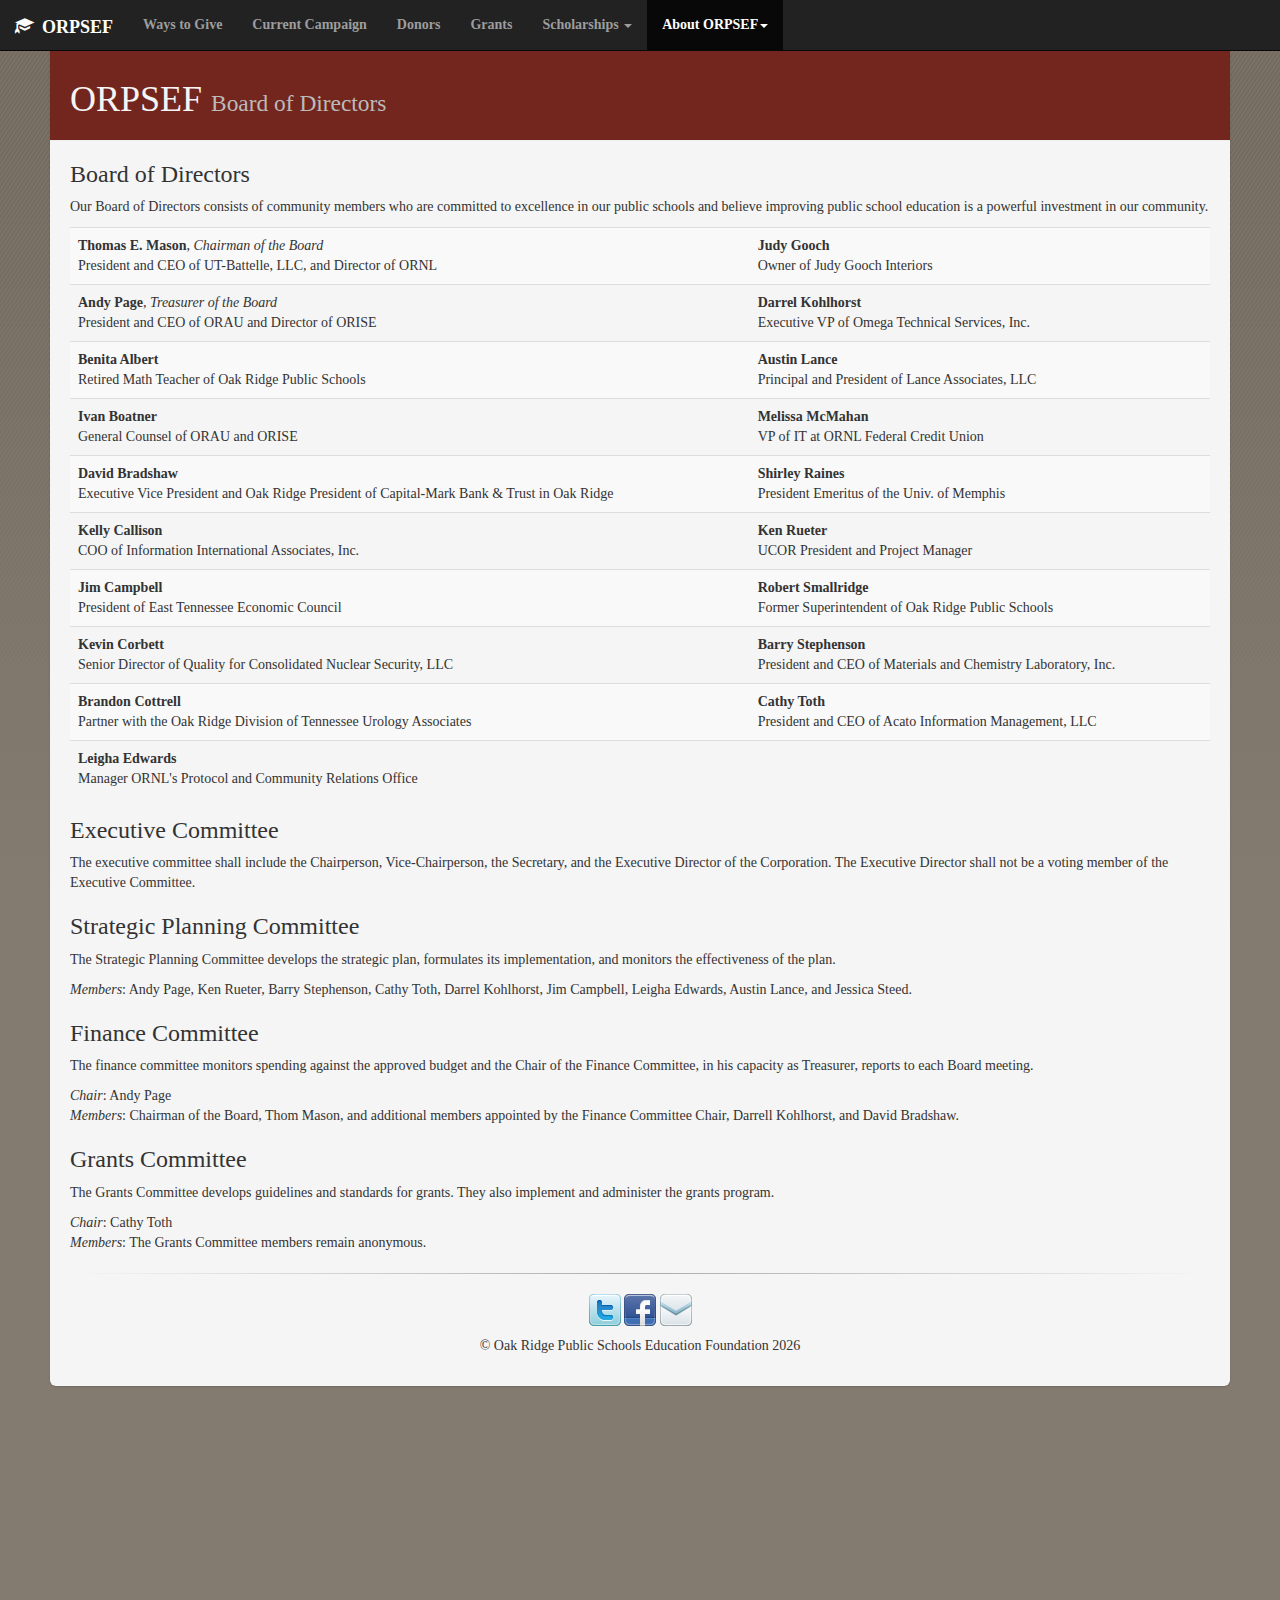
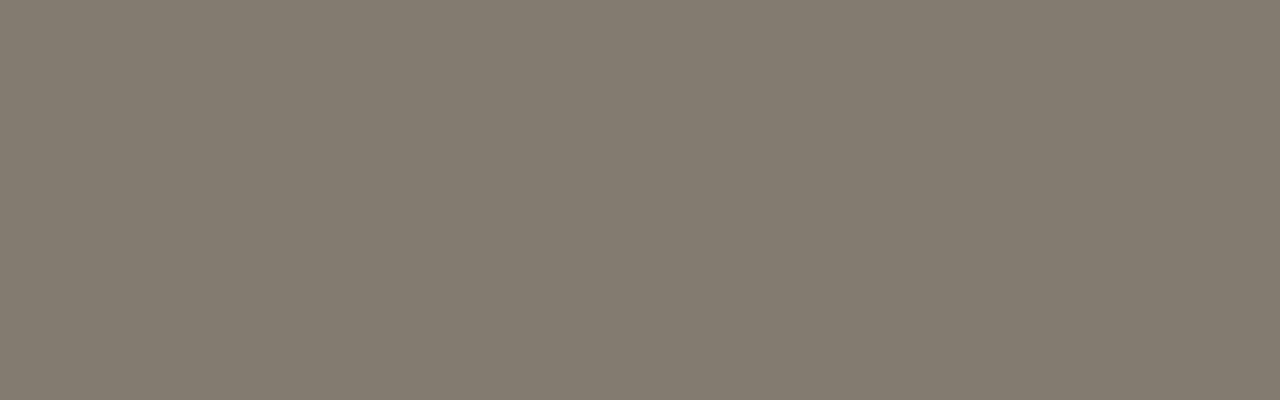
==== board.html @ eba59e6e "Updated board page" ====
<!DOCTYPE html>
<html lang="en">
  <head>
    <meta charset="utf-8">
    <title>ORPSEF.org | Board of Directors</title>
    <meta name="viewport" content="width=device-width, initial-scale=1.0">
    <meta name="description" content="Oak Ridge Public Schools Education Foundation Website">
    <meta name="author" content="Chad A. Steed">

    <!-- Le styles -->
    <link href="./css/bootstrap.css" rel="stylesheet">
    <link href="./css/csteed.css" rel="stylesheet">
    <style type="text/css">
      body {
        padding-top: 40px;
        min-height: 2000px;
        /*padding-bottom: 40px;*/
      }
    </style>
    <!--
    <link href="./css/bootstrap-responsive.css" rel="stylesheet">
     -->
    <!-- Le HTML5 shim, for IE6-8 support of HTML5 elements -->
    <!--[if lt IE 9]>
      <script src="http://html5shim.googlecode.com/svn/trunk/html5.js"></script>
    <![endif]-->

    <!-- Le fav and touch icons -->
    <link rel="shortcut icon" href="./favicon.ico">
  </head>

  <body>
    <!-- Fixed navbar -->
    <nav class="navbar navbar-inverse navbar-fixed-top">
      <div class="container-fluid">
        <div class="navbar-header">
          <button type="button" class="navbar-toggle collapsed" data-toggle="collapse" data-target="#navbar">
            <span class="sr-only">Toggle navigation</span>
            <span class="icon-bar"></span>
            <span class="icon-bar"></span>
            <span class="icon-bar"></span>
          </button>
          <a class="navbar-brand" href="./index.html"><span class="glyphicon glyphicon-education" aria-hidden="true"></span>&nbsp;&nbsp;ORPSEF</a>
        </div>

        <div id="navbar" class="navbar-collapse collapse" >
          <ul class="nav navbar-nav">
            <li><a href="./giving.html">Ways to Give</a></li>
            <li><a href="./campaign.html">Current Campaign</a></li>
            <li><a href="./donors.html">Donors</a></li>
            <li><a href="./grants.html">Grants</a></li>
            <li class="dropdown">
              <a href="#" class="dropdown-toggle" data-toggle="dropdown" role="button" aria-expanded="false">Scholarships <span class="caret"></span></a>
              <ul class="dropdown-menu" role="menu">
                <li><a href="./lawler_scholarship.html">Lawler Scholarship</a></li>
                <li><a href="./myrick_scholarship.html">Myrick Scholarship</a></li>
              </ul>
            </li>
            <li class="dropdown active">
              <a href="#" class="dropdown-toggle" data-toggle="dropdown" role="button" aria-expanded="false">About ORPSEF<span class="caret"></span></a>
              <ul class="dropdown-menu" role="menu">
                <li class="active"><a href="./board.html">Board of Directors</a></li>
                <li><a href="./mission.html">Our Mission</a></li>
                <li><a href="./history.html">Our History</a></li>
                <li><a href="./contact.html">Contact Us</a></li>
              </ul>
            </li>
          </ul>
        </div><!--/.nav-collapse -->
      </div>
    </nav>

    <div class="container">
      <div class="content">
        <div class="page-header">
          <h1>ORPSEF <small>Board of Directors</small></h1>
        </div>

        <h3>Board of Directors</h3>
        <p>Our Board of Directors consists of community members
          who are committed to excellence in our public schools and believe
          improving public school education is a powerful investment in our community.</p>

        <table class="table table-striped">
          <tbody>
            <tr>
              <td>
                <strong>Thomas E. Mason</strong>, <em>Chairman of the Board</em><br>
                President and CEO of UT-Battelle, LLC, and Director of ORNL
              </td>
              <td>
                <strong>Judy Gooch</strong><br>
                Owner of Judy Gooch Interiors
              </td>
            </tr>
            <tr>
              <td>
                <strong>Andy Page</strong>, <em>Treasurer of the Board</em><br>
                President and CEO of ORAU and Director of ORISE
              </td>
              <td>
                <strong>Darrel Kohlhorst</strong><br>
                Executive VP of Omega Technical Services, Inc.
              </td>
            </tr>
            <tr>
              <td>
                <strong>Benita Albert</strong><br>
                Retired Math Teacher of Oak Ridge Public Schools
              </td>
              <td>
                <strong>Austin Lance</strong><br>
                Principal and President of Lance Associates, LLC
              </td>
            </tr>
            <tr>
              <td>
                <strong>Ivan Boatner</strong><br>
                General Counsel of ORAU and ORISE
              </td>
              <td>
                <strong>Melissa McMahan</strong><br>
                VP of IT at ORNL Federal Credit Union
              </td>
            </tr>
            <tr>
              <td>
                <strong>David Bradshaw</strong><br>
                Executive Vice President and Oak Ridge President of
                Capital-Mark Bank &amp; Trust in Oak Ridge
              </td>
              <td>
                <strong>Shirley Raines</strong><br>
                President Emeritus of the Univ. of Memphis
              </td>
            </tr>
            <tr>
              <td>
                <strong>Kelly Callison</strong><br>
                COO of Information International Associates, Inc.
              </td>
              <td>
                <strong>Ken Rueter</strong><br>
                UCOR President and Project Manager
              </td>
            </tr>
            <tr>
              <td>
                <strong>Jim Campbell</strong><br>
                President of East Tennessee Economic Council
              </td>
              <td>
                <strong>Robert Smallridge</strong><br>
                Former Superintendent of Oak Ridge Public Schools
              </td>
            </tr>
            <tr>
              <td>
                <strong>Kevin Corbett</strong><br>
                Senior Director of Quality for Consolidated Nuclear Security, LLC
              </td>
              <td>
                <strong>Barry Stephenson</strong><br>
                President and CEO of Materials and Chemistry Laboratory, Inc.
              </td>
            </tr>
            <tr>
              <td>
                <strong>Brandon Cottrell</strong><br>
                Partner with the Oak Ridge Division of
                Tennessee Urology Associates
              </td>
              <td>
                <strong>Cathy Toth</strong><br>
                President and CEO of Acato Information Management, LLC
              </td>
            </tr>
            <tr>
              <td>
                <strong>Leigha Edwards</strong><br>
                Manager ORNL's Protocol and Community Relations Office
              </td>
              <td>

              </td>
            </tr>
          </tbody>
        </table>

        <h3>Executive Committee</h3>
        <p>The executive committee shall include the Chairperson, Vice-Chairperson, the Secretary, and the Executive Director of the Corporation. The Executive Director shall not be a voting member of the Executive Committee.</p>

        <h3>Strategic Planning Committee</h3>
        <p>The Strategic Planning Committee develops the strategic plan, formulates its implementation, and monitors the effectiveness of the plan.</p>
        <i>Members</i>: Andy Page, Ken Rueter, Barry Stephenson, Cathy Toth, Darrel Kohlhorst, Jim Campbell, Leigha Edwards, Austin Lance, and Jessica Steed.<br>

        <h3>Finance Committee</h3>
        <p>The finance committee monitors spending against the approved budget and
          the Chair of the Finance Committee, in his capacity as Treasurer, reports
          to each Board meeting.</p>

        <p><i>Chair</i>: Andy Page<br>
        <i>Members</i>: Chairman of the Board, Thom Mason, and additional members appointed by the Finance Committee Chair, Darrell Kohlhorst, and David Bradshaw.<br>
        </p>

        <h3>Grants Committee</h3>
        <p>The Grants Committee develops guidelines and standards for grants. They also implement and administer the grants program.</p>
        <p><i>Chair</i>: Cathy Toth<br>
        <i>Members</i>: The Grants Committee members remain anonymous.





        <hr class="soften-center"/>

        <footer>
          <center>
          <p>
            <a href="http://www.twitter.com/orpsef"><img title="Twitter" alt="Twitter" src="img/twitter.png"/></a></li>
            <a href="http://www.facebook.com/ORPSEF"><img title="Facebook" alt="Facebook" src="img/facebook.png"/></a></li>
            <a href="mailto:jessica.steed@orau.org"><img title="Email" alt="Email" src="img/email.png"/></a></li>
          </p>
          <p>
            &copy; Oak Ridge Public Schools Education Foundation
            <script type="text/javascript">
              document.write(new Date().getFullYear());
            </script>
          </p>
          </center>
        </footer>
      </div>
    </div>

    <!-- Le javascript
    ================================================== -->
    <!-- Placed at the end of the document so the pages load faster -->
    <script src="https://ajax.googleapis.com/ajax/libs/jquery/1.11.2/jquery.min.js"></script>
    <script src="./js/bootstrap.min.js"></script>

    <script type="text/javascript">
      $('.dropdown-toggle').dropdown()
    </script>

  </body>
</html>
---- css/csteed.css ----
a {
  color: #600;
  font-weight: bold;
}

html, body {
  background-color: #EEE;
  font-family: "Georgia", 'Helvetica Neue';
  background: #847b70 url(../img/bg.gif) repeat-x scroll center top;
}

.container > .content {
  background-color: whiteSmoke;
  /*background-color: #DAD1B9;*/
  padding: 20px;
  margin: 0 -20px;
  -webkit-border-radius: 0 0 6px 6px;
  -moz-border-radius: 0 0 6px 6px;
  border-radius: 0 0 6px 6px;
  -webkit-box-shadow: 0 1px 2px rgba(0,0,0,.15);
  -moz-box-shadow: 0 1px 2px rgba(0,0,0,.15);
  box-shadow: 0 1px 2px rgba(0,0,0,.15);
}

.page-header {
  /*background-color: whiteSmoke;*/
  background-color: rgb(115,38,30);
  padding: 20px 20px 10px;
  margin: -20px -20px 20px;
}

.page-header h1 {
  color: whiteSmoke;
}

.page-header h1 small {
  color: #BBB;
}

.navbar {
  font-family: 'Helvetica Neue';
}

/*.navbar {
  background-color: rgb(70,70,70);
  background-image: none;
  background-repeat: no-repeat;
  filter: none;
  border-color: rgb(50,50,50);
}
*/
/*.navbar a {
  color: blue;
}
*/
/*.navbar-fixed-top .brand {
  padding-right: 0;
  padding-left: 0;
  margin-left: 20px;
  float: right;
  font-weight: bold;
  color: #000;
  text-shadow: 0 1px 0 rgba(255,255,255,.1), 0 0 30px rgba(255,255,255,.125);
  -webkit-transition: all .2s linear;
     -moz-transition: all .2s linear;
          transition: all .2s linear;
}
.navbar-fixed-top .brand:hover {
  text-decoration: none;
}*/

/* Faded out hr */
hr.soften {
  height: 1px;
  /*margin: 54px 0;*/
  background-image: -webkit-linear-gradient(left, rgba(0,0,0,.3), rgba(0,0,0,0));
  background-image:    -moz-linear-gradient(left, rgba(0,0,0,.3), rgba(0,0,0,0));
  background-image:     -ms-linear-gradient(left, rgba(0,0,0,.3), rgba(0,0,0,0));
  background-image:      -o-linear-gradient(left, rgba(0,0,0,.3), rgba(0,0,0,0));
  border: 0;
}

hr.soften-center {
  height: 1px;
  /*margin: 54px 0;*/
  background-image: -webkit-linear-gradient(left, rgba(0,0,0,0), rgba(0,0,0,.3), rgba(0,0,0,0));
  background-image:    -moz-linear-gradient(left, rgba(0,0,0,0), rgba(0,0,0,.3), rgba(0,0,0,0));
  background-image:     -ms-linear-gradient(left, rgba(0,0,0,0), rgba(0,0,0,.3), rgba(0,0,0,0));
  background-image:      -o-linear-gradient(left, rgba(0,0,0,0), rgba(0,0,0,.3), rgba(0,0,0,0));
  border: 0;
}

.hero-unit {
  padding-top: 20px;
  padding-bottom: 20px;
  padding-left: 60px;
  padding-right: 60px;
  /*background-color: rgb(239, 232, 214);*/
  background-color: whiteSmoke;
  border: 1px #999 solid;
  -webkit-border-radius: 6px 6px 6px 6px;
  -moz-border-radius: 6px 6px 6px 6px;
  border-radius: 6px 6px 6px 6px;
  -webkit-box-shadow: 0 1px 2px rgba(0,0,0,.15);
  -moz-box-shadow: 0 1px 2px rgba(0,0,0,.15);
  box-shadow: 0 1px 2px rgba(0,0,0,.15);
}

.hero-unit h1 {
  font-size: 50px;
  font-weight: 400;
  color:  rgb(115,38,30);
}

.hero-unit h2 {
  font-family: "Georgia";
  font-weight: 400;
  /*font-variant: small-caps;*/
  color: rgb(115,38,30);
}

.hero-unit h3 {
  font-family: "Georgia";
}

.right {
  margin-left: 4px;
  float: right;
}

.name {
font-variant: small-caps;
font-size: 1.5em;
margin-top: -1px;
letter-spacing: 0.065em;
}

blockquote {
  border-left-color: rgb(115,38,30);
}

div.footer ul {
   clear: both;
   float: left;
}

div.footer li {
   float: left;
   padding-right: 10px;
}
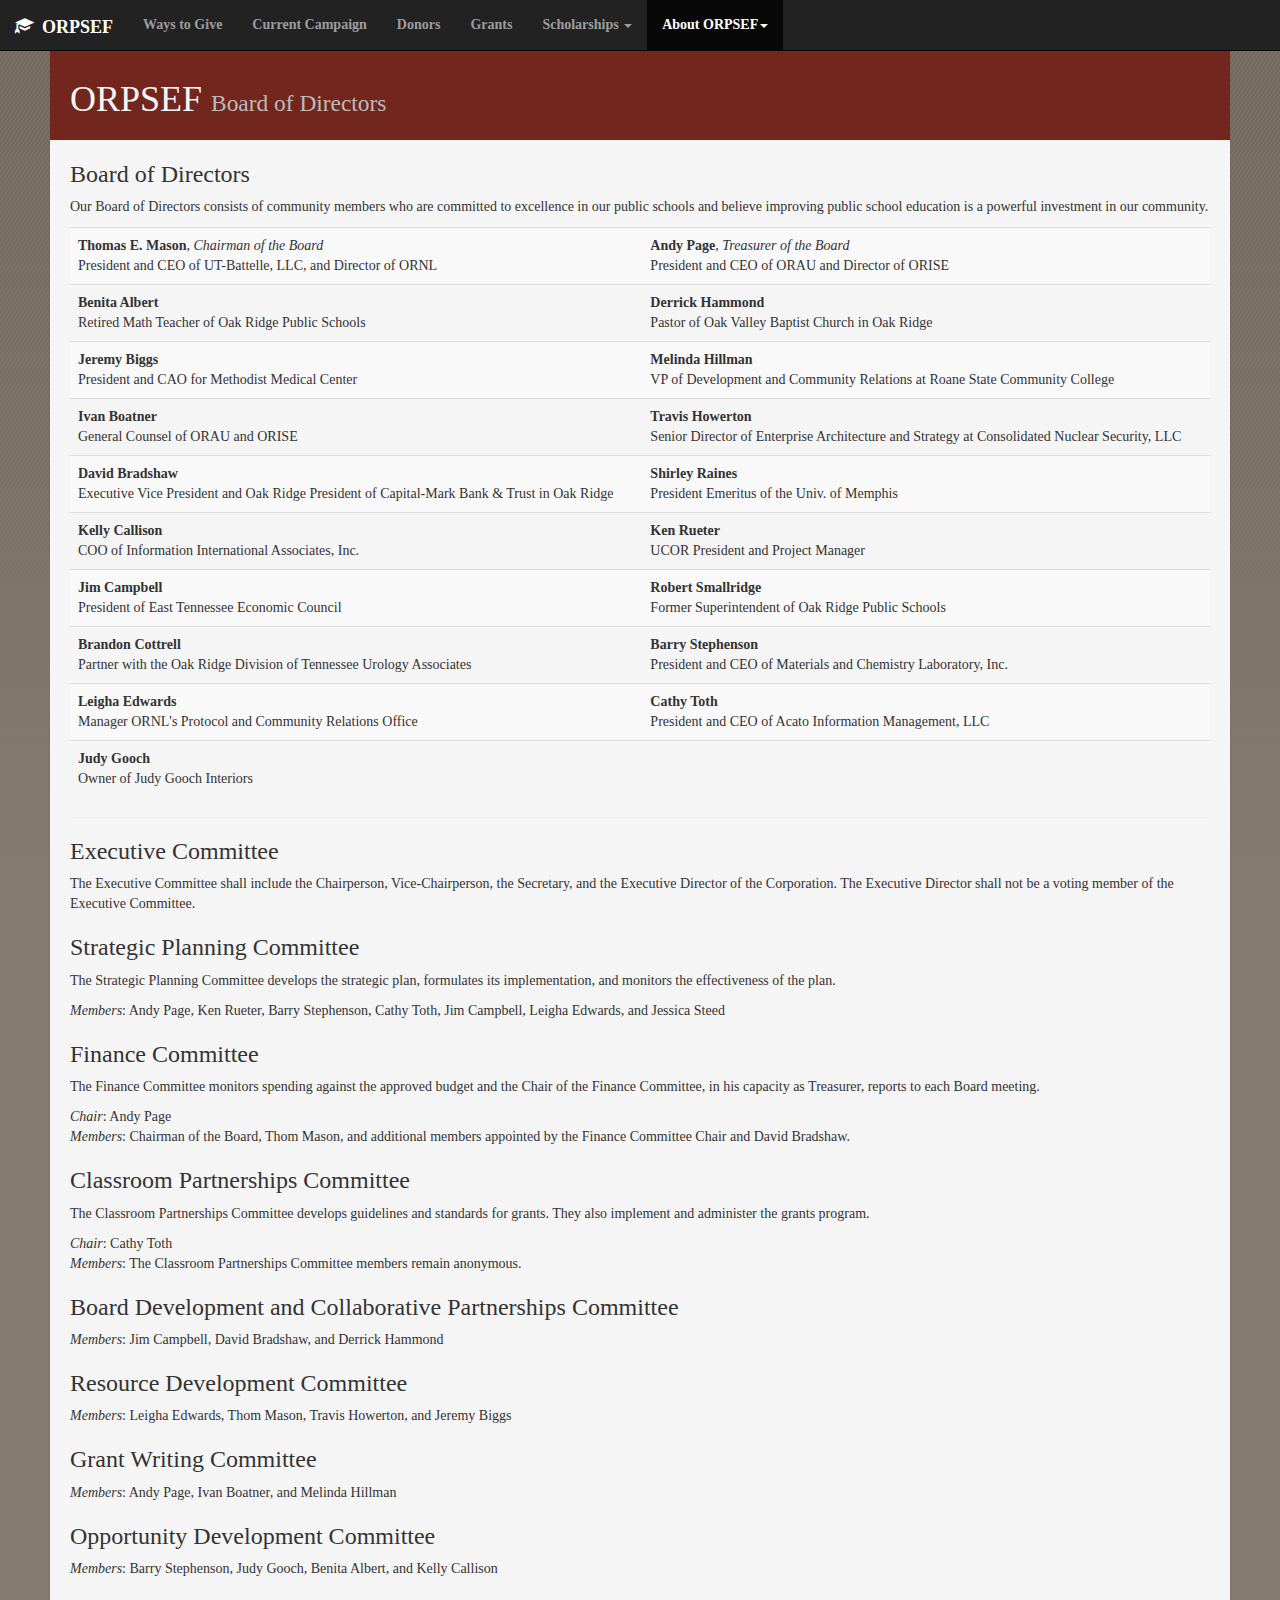
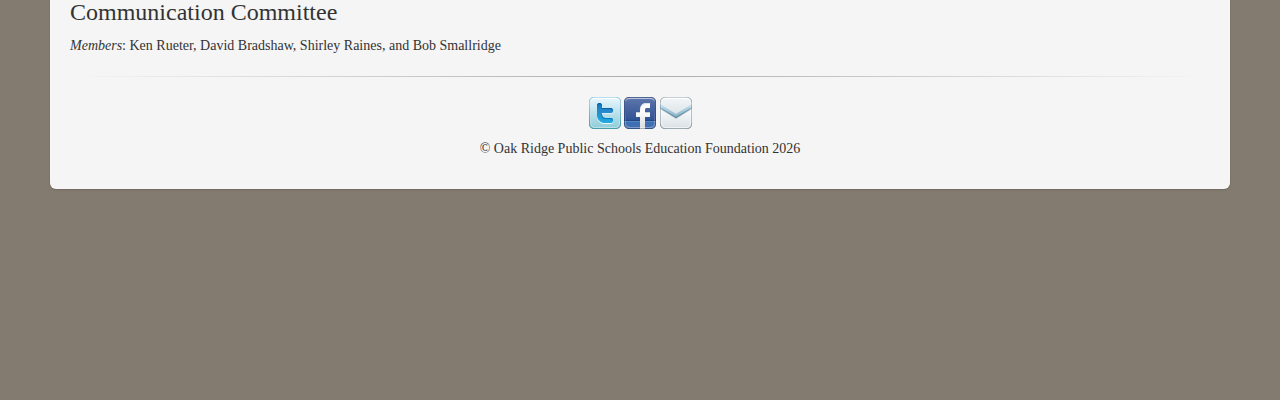
==== commit af4931bc: "Updated with new board and new figures" ====
--- a/board.html
+++ b/board.html
@@ -90,40 +90,45 @@
                 President and CEO of UT-Battelle, LLC, and Director of ORNL
               </td>
               <td>
-                <strong>Judy Gooch</strong><br>
-                Owner of Judy Gooch Interiors
-              </td>
-            </tr>
-            <tr>
-              <td>
                 <strong>Andy Page</strong>, <em>Treasurer of the Board</em><br>
                 President and CEO of ORAU and Director of ORISE
               </td>
-              <td>
-                <strong>Darrel Kohlhorst</strong><br>
-                Executive VP of Omega Technical Services, Inc.
-              </td>
-            </tr>
+            </tr>
+
             <tr>
               <td>
                 <strong>Benita Albert</strong><br>
                 Retired Math Teacher of Oak Ridge Public Schools
               </td>
               <td>
-                <strong>Austin Lance</strong><br>
-                Principal and President of Lance Associates, LLC
-              </td>
-            </tr>
+                <strong>Derrick Hammond</strong><br>
+                Pastor of Oak Valley Baptist Church in Oak Ridge
+              </td>
+            </tr>
+
+            <tr>
+              <td>
+                <strong>Jeremy Biggs</strong><br>
+                President and CAO for Methodist Medical Center
+              </td>
+              <td>
+                <strong>Melinda Hillman</strong><br>
+                VP of Development and Community Relations at Roane State
+                Community College
+              </td>
+            </tr>
+
             <tr>
               <td>
                 <strong>Ivan Boatner</strong><br>
                 General Counsel of ORAU and ORISE
               </td>
               <td>
-                <strong>Melissa McMahan</strong><br>
-                VP of IT at ORNL Federal Credit Union
-              </td>
-            </tr>
+                <strong>Travis Howerton</strong><br>
+                Senior Director of Enterprise Architecture and Strategy at Consolidated Nuclear Security, LLC
+              </td>
+            </tr>
+
             <tr>
               <td>
                 <strong>David Bradshaw</strong><br>
@@ -135,6 +140,7 @@
                 President Emeritus of the Univ. of Memphis
               </td>
             </tr>
+
             <tr>
               <td>
                 <strong>Kelly Callison</strong><br>
@@ -145,6 +151,7 @@
                 UCOR President and Project Manager
               </td>
             </tr>
+
             <tr>
               <td>
                 <strong>Jim Campbell</strong><br>
@@ -155,16 +162,7 @@
                 Former Superintendent of Oak Ridge Public Schools
               </td>
             </tr>
-            <tr>
-              <td>
-                <strong>Kevin Corbett</strong><br>
-                Senior Director of Quality for Consolidated Nuclear Security, LLC
-              </td>
-              <td>
-                <strong>Barry Stephenson</strong><br>
-                President and CEO of Materials and Chemistry Laboratory, Inc.
-              </td>
-            </tr>
+
             <tr>
               <td>
                 <strong>Brandon Cottrell</strong><br>
@@ -172,44 +170,79 @@
                 Tennessee Urology Associates
               </td>
               <td>
+                <strong>Barry Stephenson</strong><br>
+                President and CEO of Materials and Chemistry Laboratory, Inc.
+              </td>
+            </tr>
+
+            <tr>
+              <td>
+                <strong>Leigha Edwards</strong><br>
+                Manager ORNL's Protocol and Community Relations Office
+              </td>
+              <td>
                 <strong>Cathy Toth</strong><br>
                 President and CEO of Acato Information Management, LLC
               </td>
             </tr>
-            <tr>
-              <td>
-                <strong>Leigha Edwards</strong><br>
-                Manager ORNL's Protocol and Community Relations Office
-              </td>
-              <td>
-
+
+            <tr>
+              <td>
+                <strong>Judy Gooch</strong><br>
+                Owner of Judy Gooch Interiors
+              </td>
+              <td>
               </td>
             </tr>
           </tbody>
         </table>
 
+        <hr>
         <h3>Executive Committee</h3>
-        <p>The executive committee shall include the Chairperson, Vice-Chairperson, the Secretary, and the Executive Director of the Corporation. The Executive Director shall not be a voting member of the Executive Committee.</p>
+        <p>The Executive Committee shall include the Chairperson, Vice-Chairperson, the Secretary, and the Executive Director of the Corporation. The Executive Director shall not be a voting member of the Executive Committee.</p>
 
         <h3>Strategic Planning Committee</h3>
         <p>The Strategic Planning Committee develops the strategic plan, formulates its implementation, and monitors the effectiveness of the plan.</p>
-        <i>Members</i>: Andy Page, Ken Rueter, Barry Stephenson, Cathy Toth, Darrel Kohlhorst, Jim Campbell, Leigha Edwards, Austin Lance, and Jessica Steed.<br>
+        <i>Members</i>: Andy Page, Ken Rueter, Barry Stephenson, Cathy Toth, Jim Campbell, Leigha Edwards, and Jessica Steed<br>
 
         <h3>Finance Committee</h3>
-        <p>The finance committee monitors spending against the approved budget and
+        <p>The Finance Committee monitors spending against the approved budget and
           the Chair of the Finance Committee, in his capacity as Treasurer, reports
           to each Board meeting.</p>
 
         <p><i>Chair</i>: Andy Page<br>
-        <i>Members</i>: Chairman of the Board, Thom Mason, and additional members appointed by the Finance Committee Chair, Darrell Kohlhorst, and David Bradshaw.<br>
+        <i>Members</i>: Chairman of the Board, Thom Mason, and additional members appointed by the Finance Committee Chair and David Bradshaw.<br>
         </p>
 
-        <h3>Grants Committee</h3>
-        <p>The Grants Committee develops guidelines and standards for grants. They also implement and administer the grants program.</p>
+        <h3>Classroom Partnerships Committee</h3>
+        <p>The Classroom Partnerships Committee develops guidelines and standards for grants. They also implement and administer the grants program.</p>
         <p><i>Chair</i>: Cathy Toth<br>
-        <i>Members</i>: The Grants Committee members remain anonymous.
-
-
+        <i>Members</i>: The Classroom Partnerships Committee members remain anonymous.
+
+        <h3>Board Development and Collaborative Partnerships Committee</h3>
+        <!-- <p>This committee develops guidelines and standards for grants. They also implement and administer the grants program.</p>
+        <p><i>Chair</i>: <br> -->
+        <i>Members</i>: Jim Campbell, David Bradshaw, and Derrick Hammond
+
+        <h3>Resource Development Committee</h3>
+        <!-- <p>The Resource Development Committee develops guidelines and standards for grants. They also implement and administer the grants program.</p>
+        <p><i>Chair</i>: <br> -->
+        <i>Members</i>: Leigha Edwards, Thom Mason, Travis Howerton, and Jeremy Biggs
+
+        <h3>Grant Writing Committee</h3>
+        <!-- <p>The Grant Writing Committee develops guidelines and standards for grants. They also implement and administer the grants program.</p>
+        <p><i>Chair</i>: <br> -->
+        <i>Members</i>: Andy Page, Ivan Boatner, and Melinda Hillman
+
+        <h3>Opportunity Development Committee</h3>
+        <!-- <p>The Opportunity Development Committee develops guidelines and standards for grants. They also implement and administer the grants program.</p>
+        <p><i>Chair</i>: <br> -->
+        <i>Members</i>: Barry Stephenson, Judy Gooch, Benita Albert, and Kelly Callison
+
+        <h3>Communication Committee</h3>
+        <!-- <p>The Communication Committee develops guidelines and standards for grants. They also implement and administer the grants program.</p>
+        <p><i>Chair</i>: <br> -->
+        <i>Members</i>: Ken Rueter, David Bradshaw, Shirley Raines, and Bob Smallridge
 
 
 
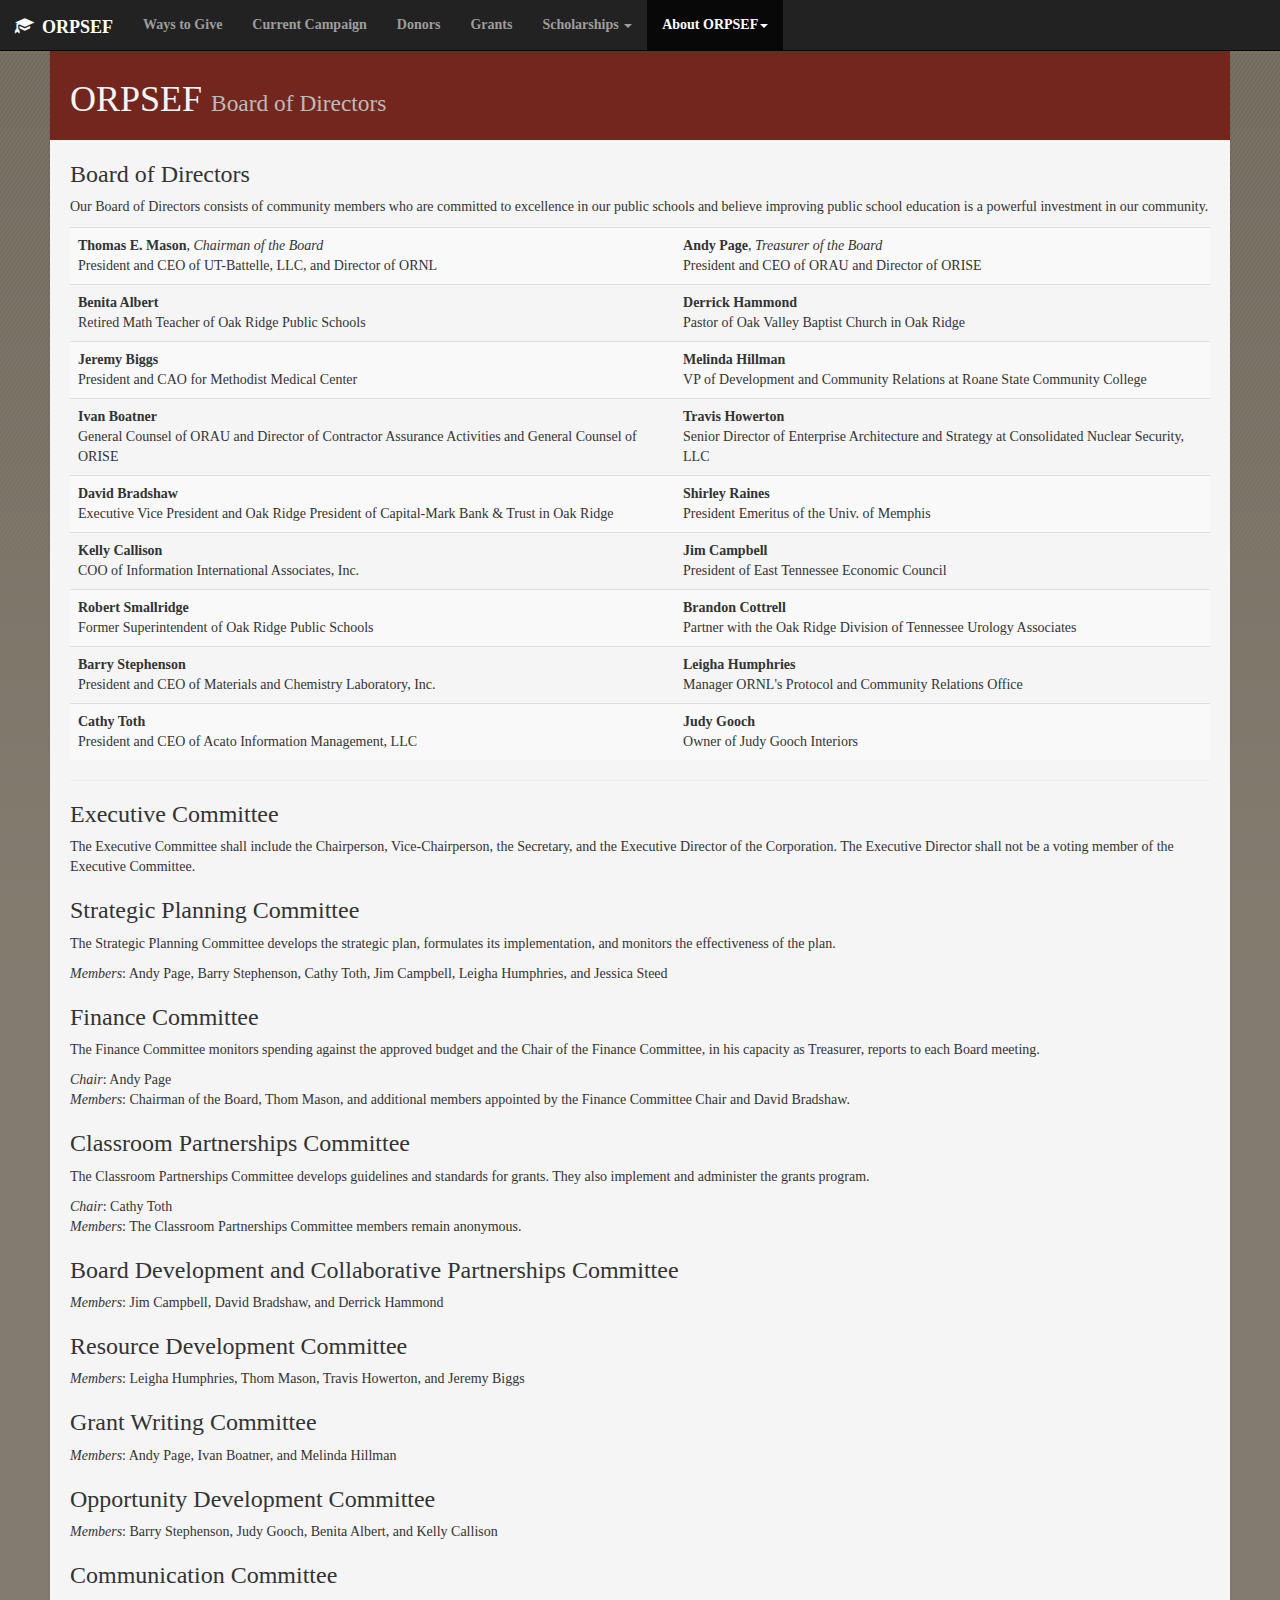
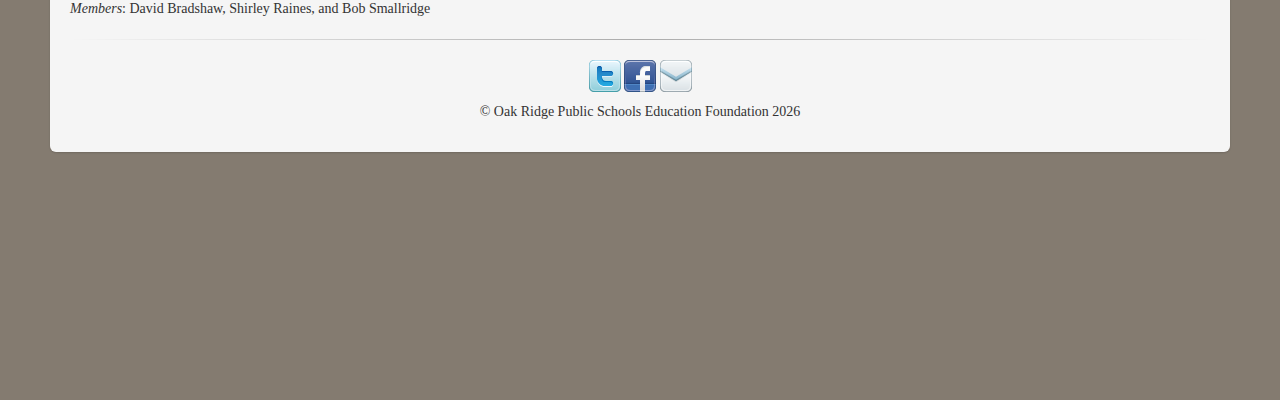
==== commit e628caba: "Updated board" ====
--- a/board.html
+++ b/board.html
@@ -121,7 +121,7 @@
             <tr>
               <td>
                 <strong>Ivan Boatner</strong><br>
-                General Counsel of ORAU and ORISE
+                General Counsel of ORAU and Director of Contractor Assurance Activities and General Counsel of ORISE
               </td>
               <td>
                 <strong>Travis Howerton</strong><br>
@@ -147,51 +147,42 @@
                 COO of Information International Associates, Inc.
               </td>
               <td>
-                <strong>Ken Rueter</strong><br>
-                UCOR President and Project Manager
-              </td>
-            </tr>
-
-            <tr>
-              <td>
                 <strong>Jim Campbell</strong><br>
                 President of East Tennessee Economic Council
               </td>
+            </tr>
+
+            <tr>
               <td>
                 <strong>Robert Smallridge</strong><br>
                 Former Superintendent of Oak Ridge Public Schools
               </td>
-            </tr>
-
-            <tr>
               <td>
                 <strong>Brandon Cottrell</strong><br>
                 Partner with the Oak Ridge Division of
                 Tennessee Urology Associates
               </td>
+            </tr>
+
+            <tr>
               <td>
                 <strong>Barry Stephenson</strong><br>
                 President and CEO of Materials and Chemistry Laboratory, Inc.
               </td>
-            </tr>
-
-            <tr>
-              <td>
-                <strong>Leigha Edwards</strong><br>
+              <td>
+                <strong>Leigha Humphries</strong><br>
                 Manager ORNL's Protocol and Community Relations Office
               </td>
+            </tr>
+
+            <tr>
               <td>
                 <strong>Cathy Toth</strong><br>
                 President and CEO of Acato Information Management, LLC
               </td>
-            </tr>
-
-            <tr>
               <td>
                 <strong>Judy Gooch</strong><br>
                 Owner of Judy Gooch Interiors
-              </td>
-              <td>
               </td>
             </tr>
           </tbody>
@@ -203,7 +194,7 @@
 
         <h3>Strategic Planning Committee</h3>
         <p>The Strategic Planning Committee develops the strategic plan, formulates its implementation, and monitors the effectiveness of the plan.</p>
-        <i>Members</i>: Andy Page, Ken Rueter, Barry Stephenson, Cathy Toth, Jim Campbell, Leigha Edwards, and Jessica Steed<br>
+        <i>Members</i>: Andy Page, Barry Stephenson, Cathy Toth, Jim Campbell, Leigha Humphries, and Jessica Steed<br>
 
         <h3>Finance Committee</h3>
         <p>The Finance Committee monitors spending against the approved budget and
@@ -227,7 +218,7 @@
         <h3>Resource Development Committee</h3>
         <!-- <p>The Resource Development Committee develops guidelines and standards for grants. They also implement and administer the grants program.</p>
         <p><i>Chair</i>: <br> -->
-        <i>Members</i>: Leigha Edwards, Thom Mason, Travis Howerton, and Jeremy Biggs
+        <i>Members</i>: Leigha Humphries, Thom Mason, Travis Howerton, and Jeremy Biggs
 
         <h3>Grant Writing Committee</h3>
         <!-- <p>The Grant Writing Committee develops guidelines and standards for grants. They also implement and administer the grants program.</p>
@@ -242,7 +233,7 @@
         <h3>Communication Committee</h3>
         <!-- <p>The Communication Committee develops guidelines and standards for grants. They also implement and administer the grants program.</p>
         <p><i>Chair</i>: <br> -->
-        <i>Members</i>: Ken Rueter, David Bradshaw, Shirley Raines, and Bob Smallridge
+        <i>Members</i>: David Bradshaw, Shirley Raines, and Bob Smallridge
 
 
 
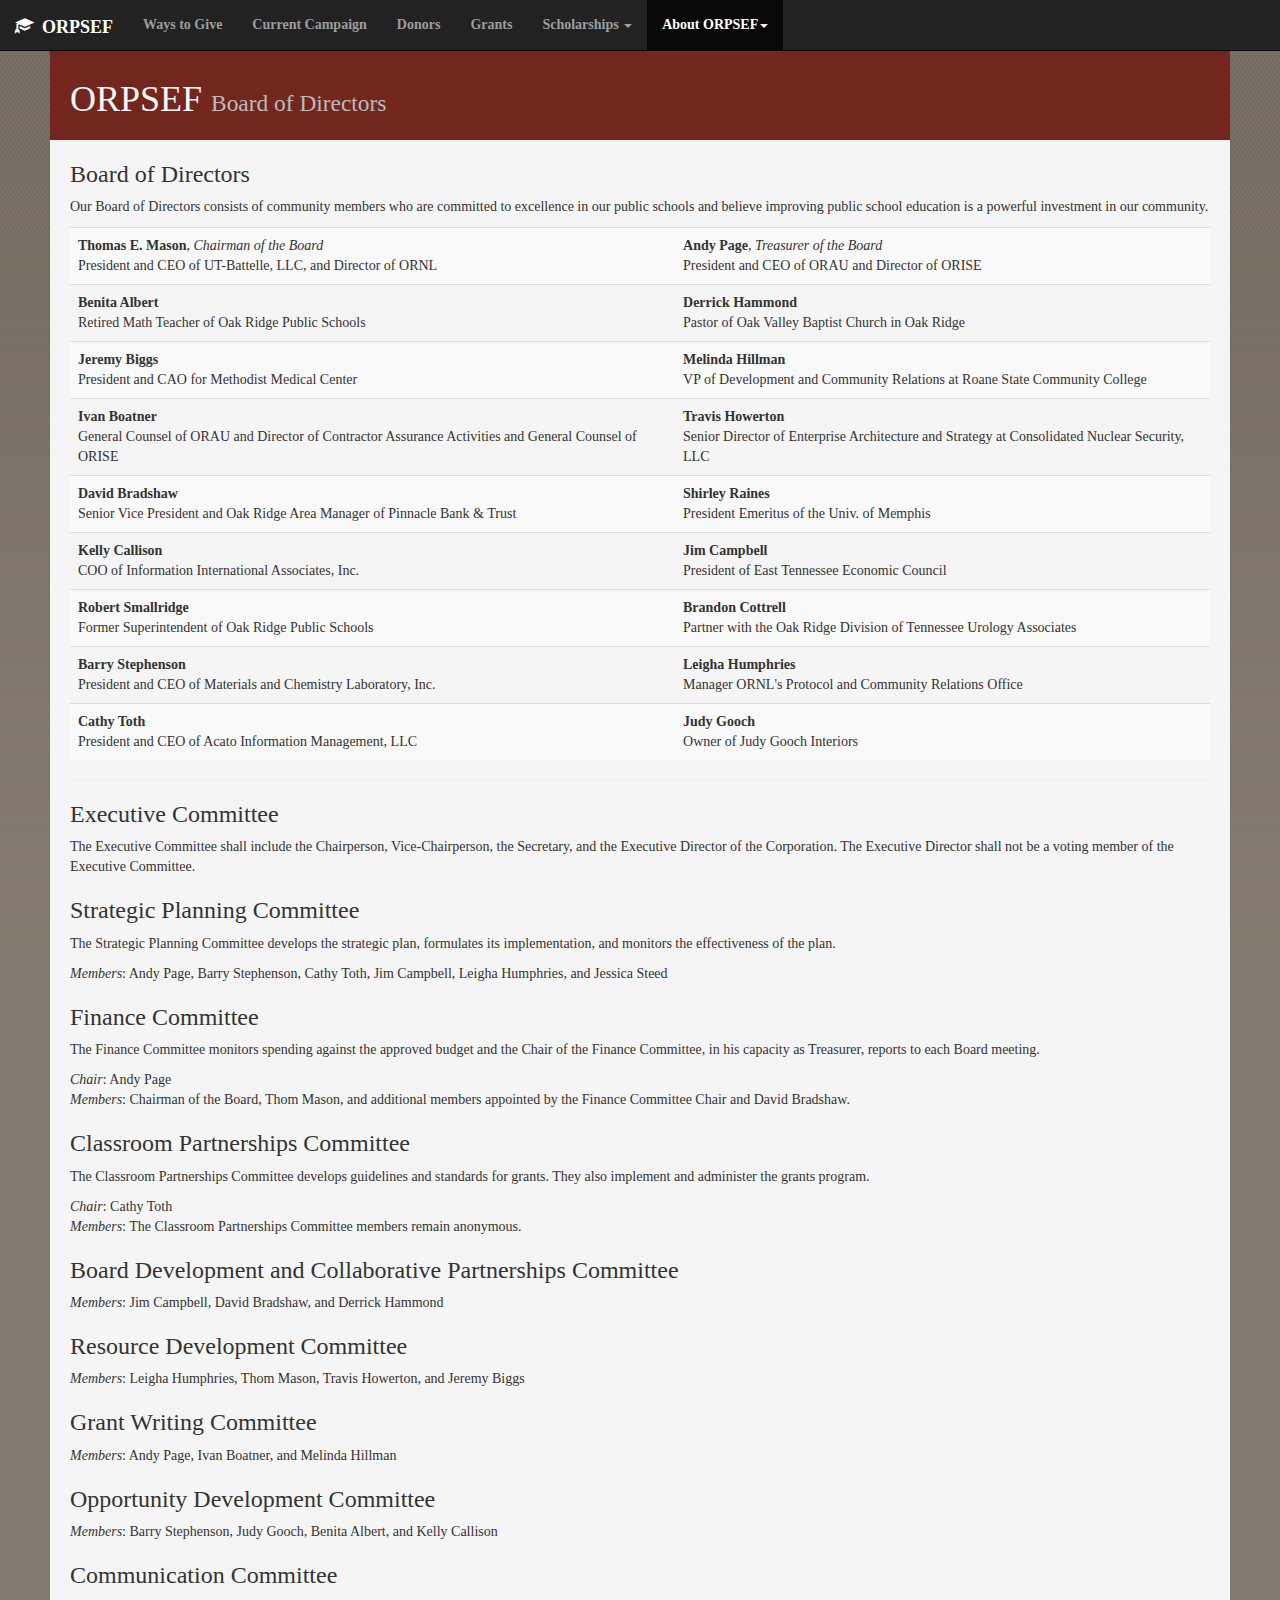
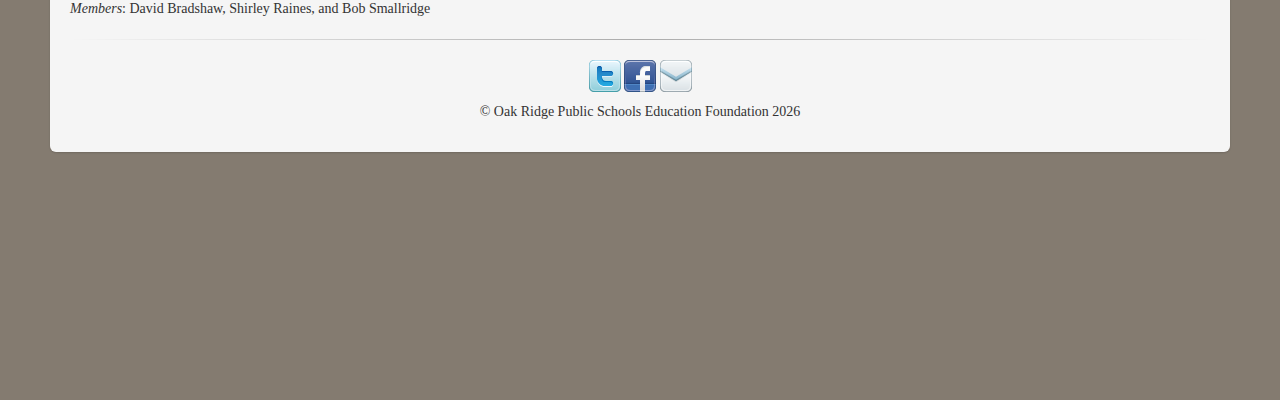
==== commit 6dd08242: "Added new Annual report for 2016 and updated links" ====
--- a/board.html
+++ b/board.html
@@ -132,8 +132,8 @@
             <tr>
               <td>
                 <strong>David Bradshaw</strong><br>
-                Executive Vice President and Oak Ridge President of
-                Capital-Mark Bank &amp; Trust in Oak Ridge
+                Senior Vice President and Oak Ridge Area Manager of
+                Pinnacle Bank &amp; Trust
               </td>
               <td>
                 <strong>Shirley Raines</strong><br>
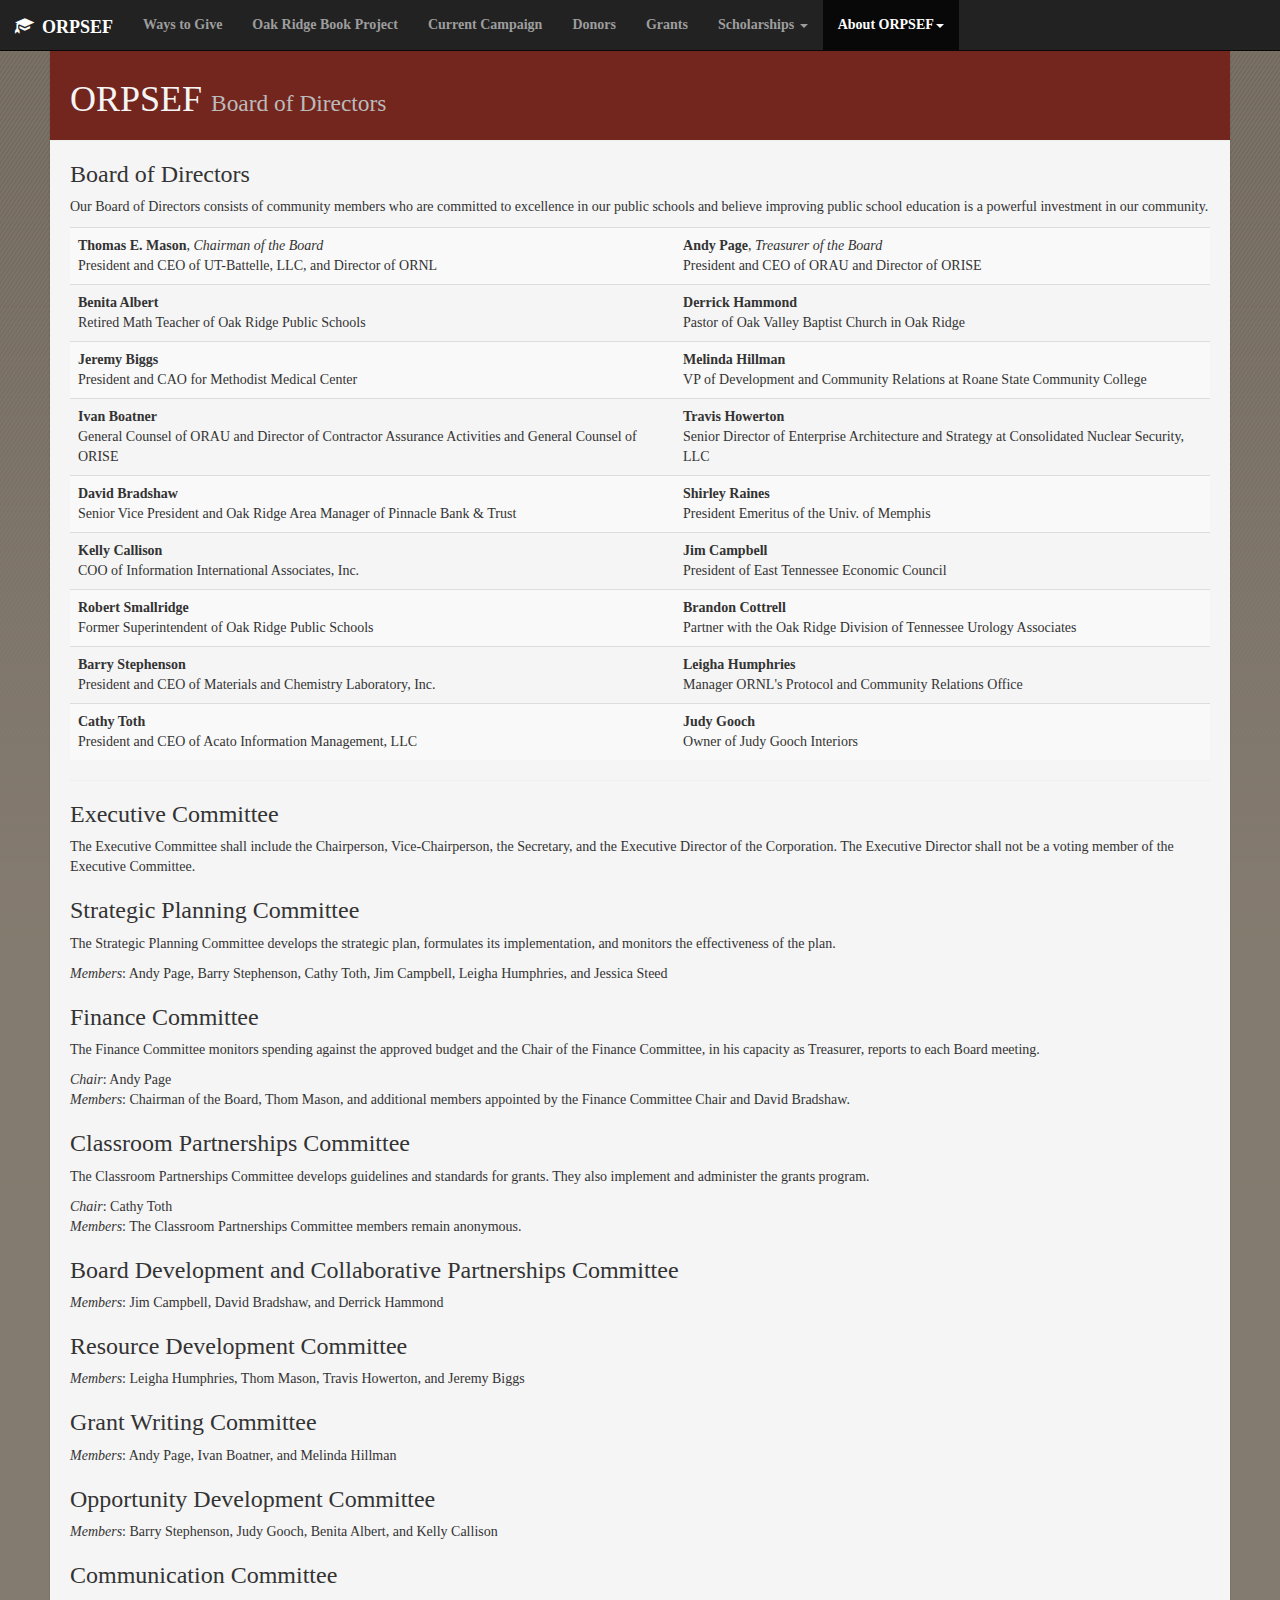
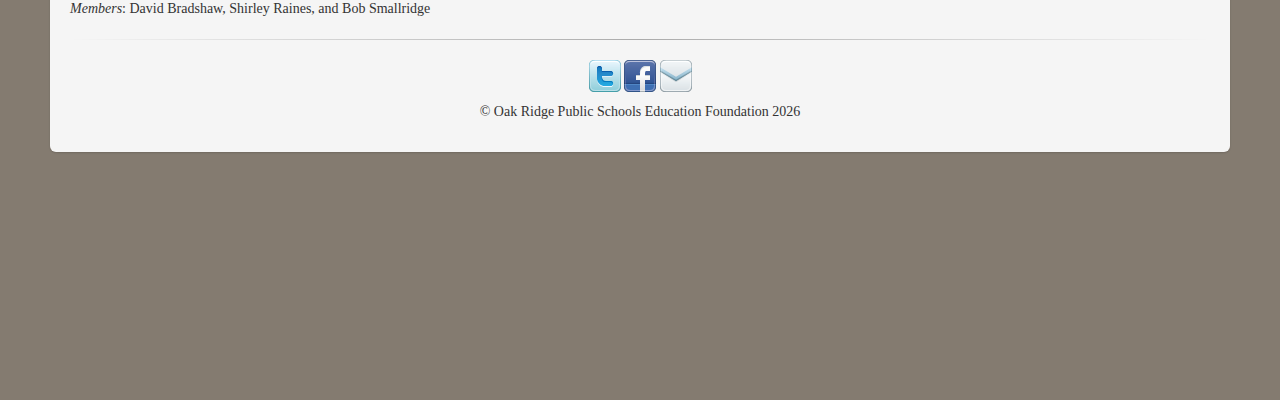
==== commit c8ddc6b0: "Added book project page" ====
--- a/board.html
+++ b/board.html
@@ -47,6 +47,7 @@
         <div id="navbar" class="navbar-collapse collapse" >
           <ul class="nav navbar-nav">
             <li><a href="./giving.html">Ways to Give</a></li>
+            <li><a href="./book.html">Oak Ridge Book Project</a></li>
             <li><a href="./campaign.html">Current Campaign</a></li>
             <li><a href="./donors.html">Donors</a></li>
             <li><a href="./grants.html">Grants</a></li>
@@ -244,7 +245,7 @@
           <p>
             <a href="http://www.twitter.com/orpsef"><img title="Twitter" alt="Twitter" src="img/twitter.png"/></a></li>
             <a href="http://www.facebook.com/ORPSEF"><img title="Facebook" alt="Facebook" src="img/facebook.png"/></a></li>
-            <a href="mailto:jessica.steed@orau.org"><img title="Email" alt="Email" src="img/email.png"/></a></li>
+            <a href="mailto:jessica.steed@orpsef.org"><img title="Email" alt="Email" src="img/email.png"/></a></li>
           </p>
           <p>
             &copy; Oak Ridge Public Schools Education Foundation
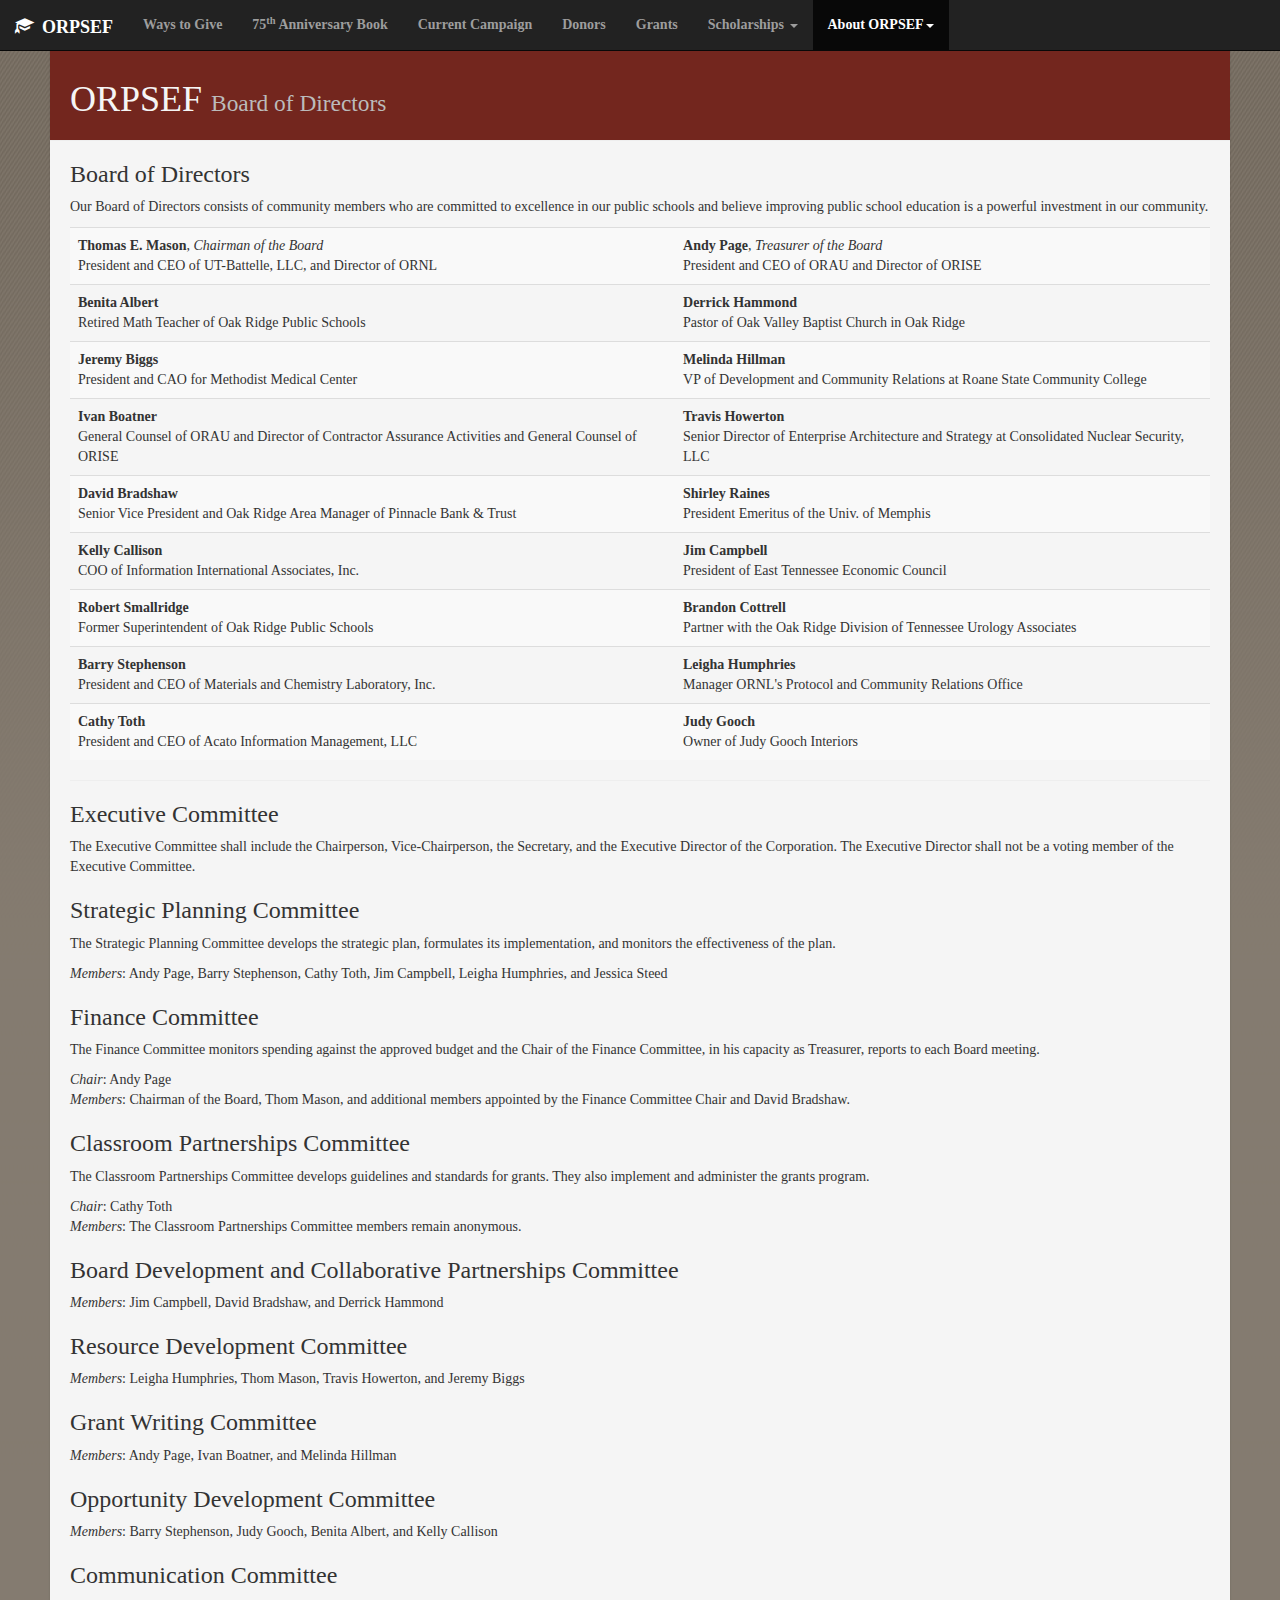
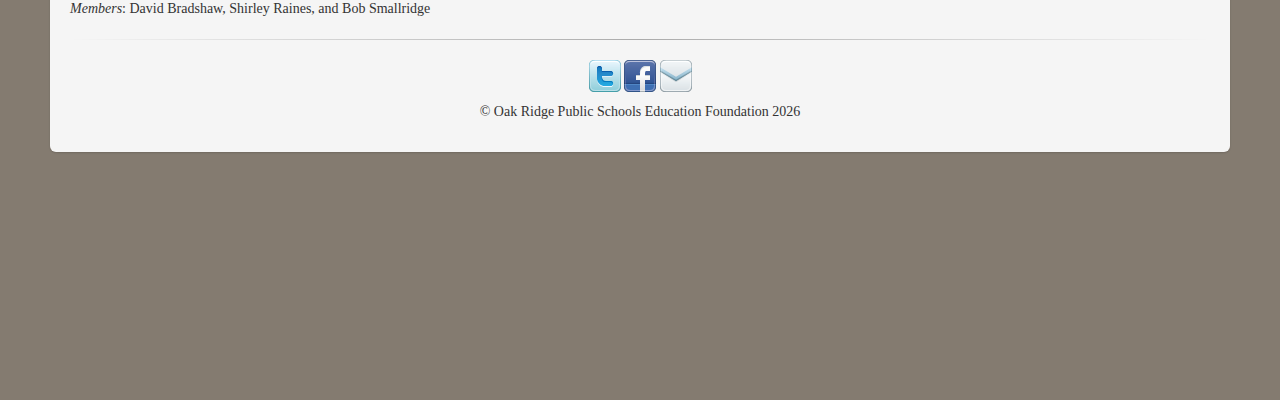
==== commit 32dee8f4: "Changed book page navigation button title; Added button on index.html to book project" ====
--- a/board.html
+++ b/board.html
@@ -47,7 +47,7 @@
         <div id="navbar" class="navbar-collapse collapse" >
           <ul class="nav navbar-nav">
             <li><a href="./giving.html">Ways to Give</a></li>
-            <li><a href="./book.html">Oak Ridge Book Project</a></li>
+            <li><a href="./book.html">75<sup>th</sup> Anniversary Book</a></li>
             <li><a href="./campaign.html">Current Campaign</a></li>
             <li><a href="./donors.html">Donors</a></li>
             <li><a href="./grants.html">Grants</a></li>
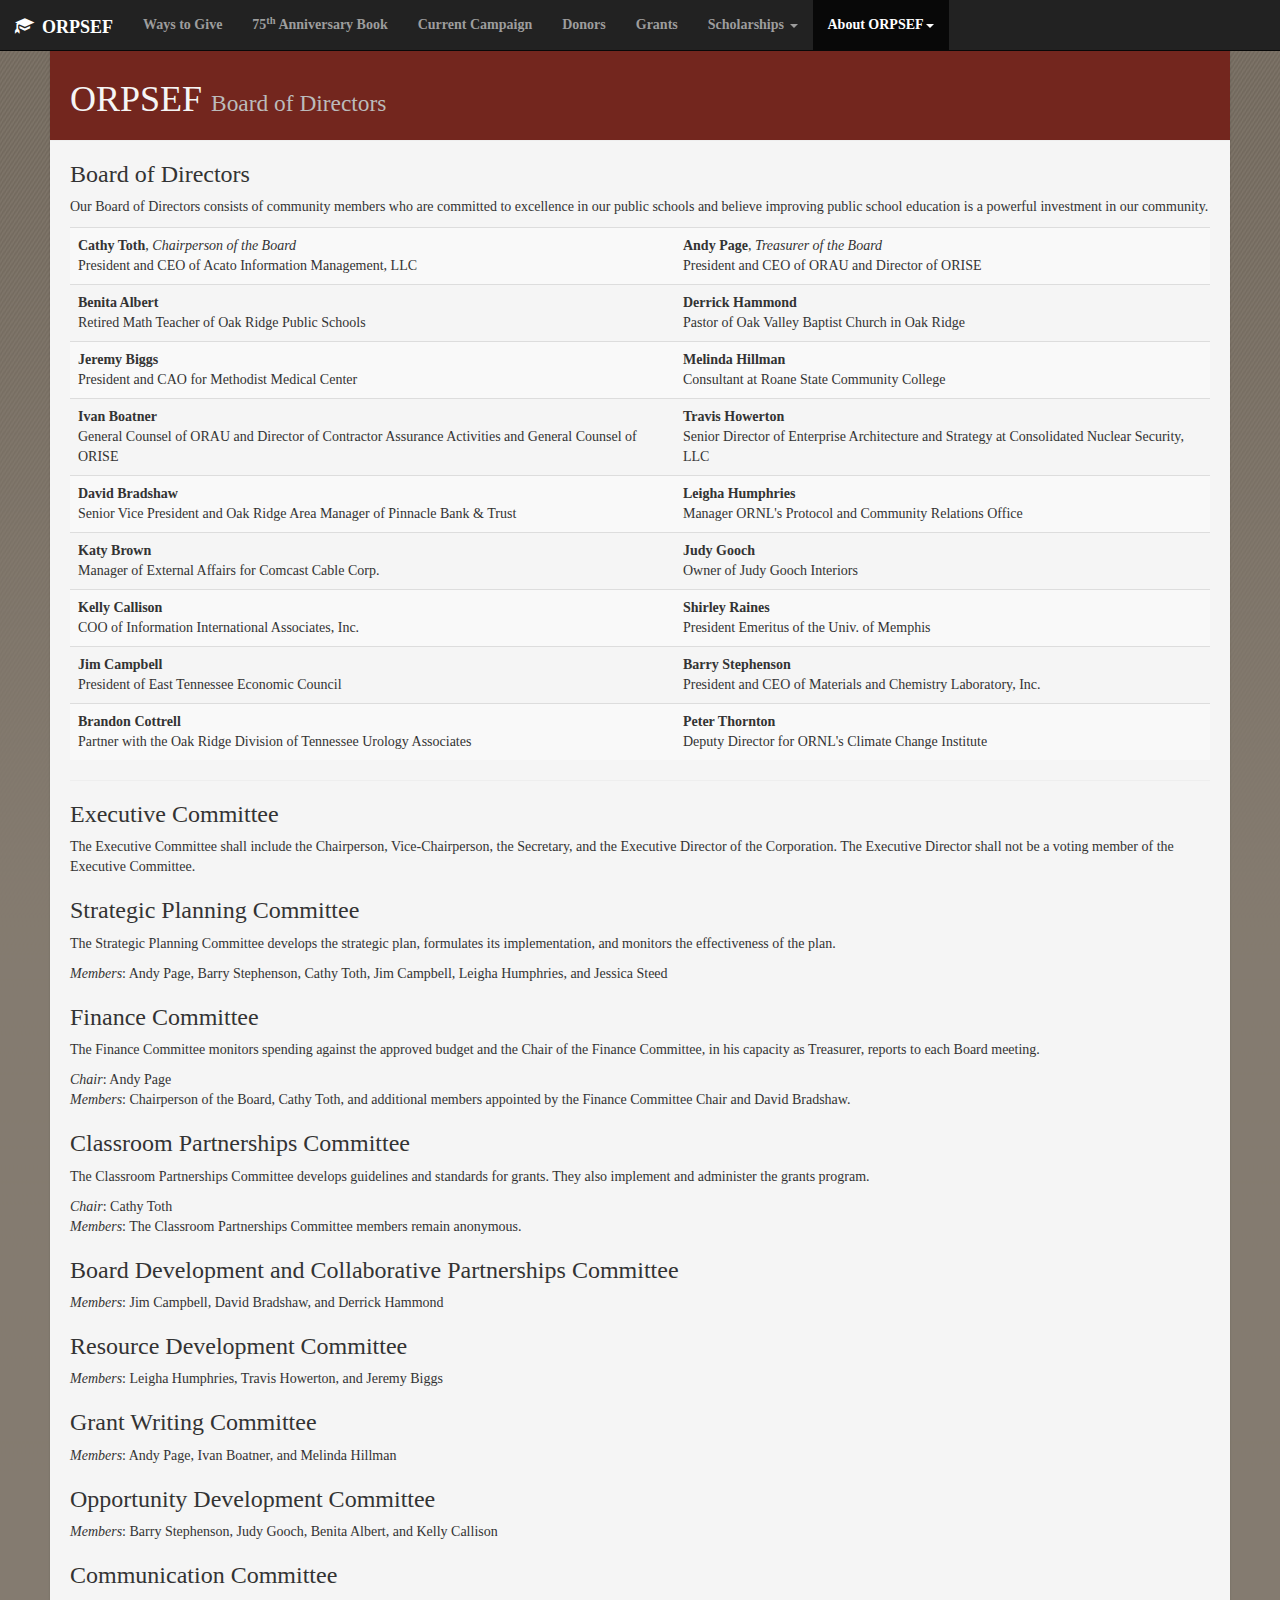
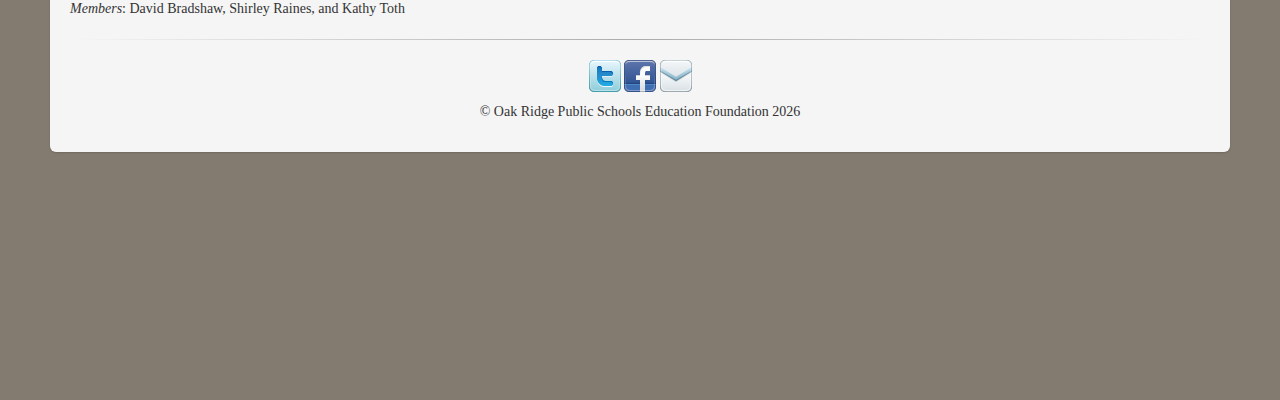
==== commit 3bef4c42: "Several updates for 2017" ====
--- a/board.html
+++ b/board.html
@@ -87,8 +87,8 @@
           <tbody>
             <tr>
               <td>
-                <strong>Thomas E. Mason</strong>, <em>Chairman of the Board</em><br>
-                President and CEO of UT-Battelle, LLC, and Director of ORNL
+                <strong>Cathy Toth</strong>, <em>Chairperson of the Board</em><br>
+                President and CEO of Acato Information Management, LLC
               </td>
               <td>
                 <strong>Andy Page</strong>, <em>Treasurer of the Board</em><br>
@@ -114,8 +114,7 @@
               </td>
               <td>
                 <strong>Melinda Hillman</strong><br>
-                VP of Development and Community Relations at Roane State
-                Community College
+                Consultant at Roane State Community College
               </td>
             </tr>
 
@@ -137,6 +136,29 @@
                 Pinnacle Bank &amp; Trust
               </td>
               <td>
+                <strong>Leigha Humphries</strong><br>
+                Manager ORNL's Protocol and Community Relations Office
+
+              </td>
+            </tr>
+
+            <tr>
+              <td>
+                <strong>Katy Brown</strong><br>
+                Manager of External Affairs for Comcast Cable Corp.
+              </td>
+              <td>
+                <strong>Judy Gooch</strong><br>
+                Owner of Judy Gooch Interiors
+              </td>
+            </tr>
+
+            <tr>
+              <td>
+                <strong>Kelly Callison</strong><br>
+                COO of Information International Associates, Inc.
+              </td>
+              <td>
                 <strong>Shirley Raines</strong><br>
                 President Emeritus of the Univ. of Memphis
               </td>
@@ -144,46 +166,24 @@
 
             <tr>
               <td>
-                <strong>Kelly Callison</strong><br>
-                COO of Information International Associates, Inc.
-              </td>
-              <td>
                 <strong>Jim Campbell</strong><br>
                 President of East Tennessee Economic Council
               </td>
-            </tr>
-
-            <tr>
-              <td>
-                <strong>Robert Smallridge</strong><br>
-                Former Superintendent of Oak Ridge Public Schools
-              </td>
+              <td>
+                <strong>Barry Stephenson</strong><br>
+                President and CEO of Materials and Chemistry Laboratory, Inc.
+              </td>
+            </tr>
+
+            <tr>
               <td>
                 <strong>Brandon Cottrell</strong><br>
                 Partner with the Oak Ridge Division of
                 Tennessee Urology Associates
               </td>
-            </tr>
-
-            <tr>
-              <td>
-                <strong>Barry Stephenson</strong><br>
-                President and CEO of Materials and Chemistry Laboratory, Inc.
-              </td>
-              <td>
-                <strong>Leigha Humphries</strong><br>
-                Manager ORNL's Protocol and Community Relations Office
-              </td>
-            </tr>
-
-            <tr>
-              <td>
-                <strong>Cathy Toth</strong><br>
-                President and CEO of Acato Information Management, LLC
-              </td>
-              <td>
-                <strong>Judy Gooch</strong><br>
-                Owner of Judy Gooch Interiors
+              <td>
+                <strong>Peter Thornton</strong><br>
+                Deputy Director for ORNL's Climate Change Institute
               </td>
             </tr>
           </tbody>
@@ -203,7 +203,7 @@
           to each Board meeting.</p>
 
         <p><i>Chair</i>: Andy Page<br>
-        <i>Members</i>: Chairman of the Board, Thom Mason, and additional members appointed by the Finance Committee Chair and David Bradshaw.<br>
+        <i>Members</i>: Chairperson of the Board, Cathy Toth, and additional members appointed by the Finance Committee Chair and David Bradshaw.<br>
         </p>
 
         <h3>Classroom Partnerships Committee</h3>
@@ -219,7 +219,7 @@
         <h3>Resource Development Committee</h3>
         <!-- <p>The Resource Development Committee develops guidelines and standards for grants. They also implement and administer the grants program.</p>
         <p><i>Chair</i>: <br> -->
-        <i>Members</i>: Leigha Humphries, Thom Mason, Travis Howerton, and Jeremy Biggs
+        <i>Members</i>: Leigha Humphries, Travis Howerton, and Jeremy Biggs
 
         <h3>Grant Writing Committee</h3>
         <!-- <p>The Grant Writing Committee develops guidelines and standards for grants. They also implement and administer the grants program.</p>
@@ -234,7 +234,7 @@
         <h3>Communication Committee</h3>
         <!-- <p>The Communication Committee develops guidelines and standards for grants. They also implement and administer the grants program.</p>
         <p><i>Chair</i>: <br> -->
-        <i>Members</i>: David Bradshaw, Shirley Raines, and Bob Smallridge
+        <i>Members</i>: David Bradshaw, Shirley Raines, and Kathy Toth
 
 
 
